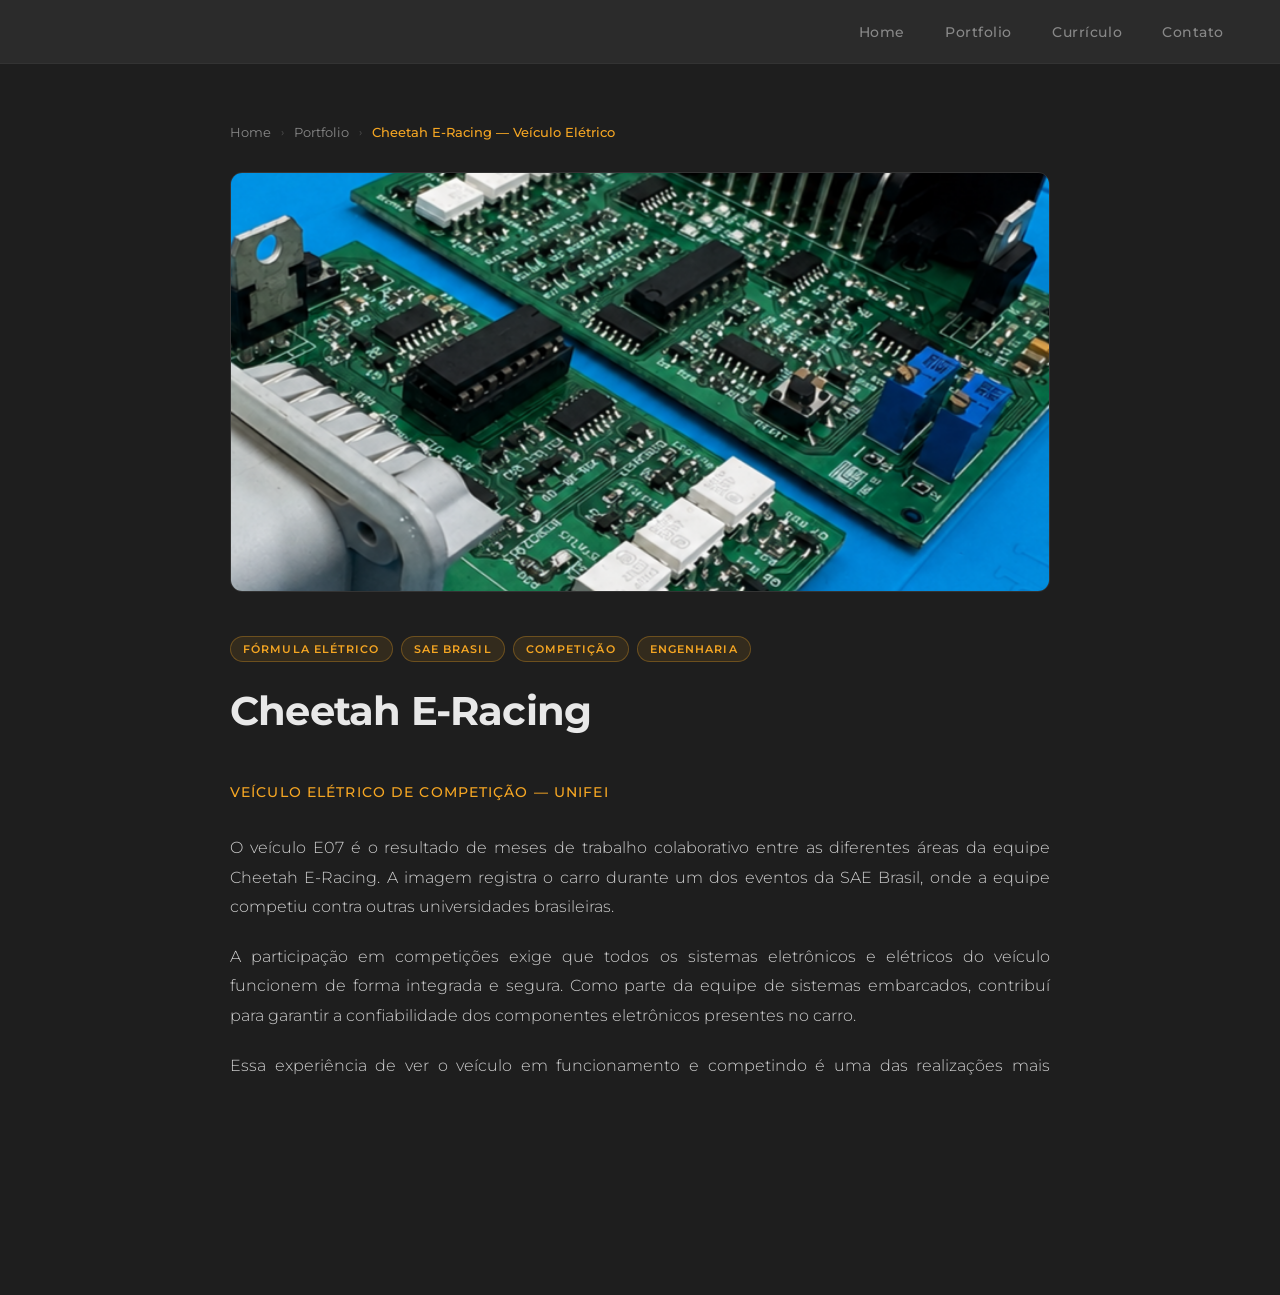
==== trabalho-cheetah2.html @ d37de6f1 "portfolio final" ====
<!DOCTYPE html>
<html lang="pt-BR">
  <head>
    <title>Cheetah E-Racing — Veículo Elétrico · Isadora Franco</title>
    <meta charset="utf-8">
    <meta name="viewport" content="width=device-width, initial-scale=1.0">
    <link rel="stylesheet" href="css/styles.css">
    <link rel="preconnect" href="https://fonts.googleapis.com">
    <link rel="preconnect" href="https://fonts.gstatic.com" crossorigin>
    <link href="https://fonts.googleapis.com/css2?family=Montserrat:wght@100..900&display=swap" rel="stylesheet">
  </head>
  <body>

    <nav class="navigation">
      <ul>
        <li><a href="index.html">Home</a></li>
        <li><a href="portfolio.html">Portfolio</a></li>
        <li><a href="curriculo.html">Currículo</a></li>
        <li><a href="contato.html">Contato</a></li>
      </ul>
      <button class="hamburger" aria-label="Abrir menu" aria-expanded="false">
        <span></span><span></span><span></span>
      </button>
      <ul class="nav-mobile" style="display:none">
        <li><a href="index.html">Home</a></li>
        <li><a href="portfolio.html">Portfolio</a></li>
        <li><a href="curriculo.html">Currículo</a></li>
        <li><a href="contato.html">Contato</a></li>
      </ul>
    </nav>

    <div class="main-work">

      <ul class="caminho" aria-label="Caminho de navegação">
        <li><a href="index.html">Home</a></li>
        <li class="sep">›</li>
        <li><a href="portfolio.html">Portfolio</a></li>
        <li class="sep">›</li>
        <li>Cheetah E-Racing — Veículo Elétrico</li>
      </ul>

      <img class="work-hero" src="img/cheetah2.png" alt="Veículo Cheetah E-Racing no evento">

      <div class="work-tags">
        <span class="work-tag">Fórmula Elétrico</span>
        <span class="work-tag">SAE Brasil</span>
        <span class="work-tag">Competição</span>
        <span class="work-tag">Engenharia</span>
      </div>

      <h1 class="work-title">Cheetah E-Racing</h1>
      <p class="work-subtitle">Veículo Elétrico de Competição — UNIFEI</p>

      <div class="work-body">
        <p>
          O veículo E07 é o resultado de meses de trabalho colaborativo entre as diferentes áreas da 
          equipe Cheetah E-Racing. A imagem registra o carro durante um dos eventos da SAE Brasil, 
          onde a equipe competiu contra outras universidades brasileiras.
        </p>
        <p>
          A participação em competições exige que todos os sistemas eletrônicos e elétricos do veículo 
          funcionem de forma integrada e segura. Como parte da equipe de sistemas embarcados, contribuí 
          para garantir a confiabilidade dos componentes eletrônicos presentes no carro.
        </p>
        <p>
          Essa experiência de ver o veículo em funcionamento e competindo é uma das realizações mais 
          significativas da minha trajetória acadêmica até o momento.
        </p>
      </div>

      <a class="voltar" href="portfolio.html">Voltar ao Portfolio</a>

    </div>

    <script src="js/main.js"></script>
  </body>
</html>
---- css/styles.css ----
*, *::before, *::after {
    box-sizing: border-box;
    margin: 0;
    padding: 0;
}

:root {
    --bg: #1e1e1e;
    --bg-2: #2b2b2b;
    --bg-card: #252525;
    --accent: #f5a623;
    --accent-hover: #ffbc4b;
    --text: #e8e8e8;
    --text-muted: #888;
    --text-dim: #555;
    --nav-height: 64px;
    --transition: 0.3s ease;
}

html {
    scroll-behavior: smooth;
}

body {
    background-color: var(--bg);
    font-family: "Montserrat", sans-serif;
    color: var(--text);
    min-height: 100vh;
}

.navigation {
    background-color: var(--bg-2);
    height: var(--nav-height);
    position: sticky;
    top: 0;
    z-index: 100;
    border-bottom: 1px solid #333;
    display: flex;
    align-items: center;
    justify-content: flex-end;
    padding-right: 40px;
    animation: slideDown 0.5s ease both;
}

@keyframes slideDown {
    from { transform: translateY(-100%); opacity: 0; }
    to   { transform: translateY(0);     opacity: 1; }
}

.navigation ul {
    list-style: none;
    display: flex;
    align-items: center;
    gap: 8px;
}

.navigation li a {
    color: var(--text-muted);
    text-decoration: none;
    font-size: 14px;
    font-weight: 500;
    letter-spacing: 0.04em;
    padding: 8px 16px;
    border-radius: 4px;
    transition: color var(--transition), background var(--transition);
    position: relative;
}

.navigation li a::after {
    content: '';
    position: absolute;
    bottom: 2px;
    left: 16px;
    right: 16px;
    height: 2px;
    background: var(--accent);
    transform: scaleX(0);
    transform-origin: left;
    transition: transform var(--transition);
    border-radius: 2px;
}

.navigation li a:hover {
    color: var(--text);
}

.navigation li a:hover::after {
    transform: scaleX(1);
}

.navigation li a.ativo {
    color: var(--accent);
    font-weight: 600;
}

.navigation li a.ativo::after {
    transform: scaleX(1);
}

.hamburger {
    display: none;
    flex-direction: column;
    gap: 5px;
    cursor: pointer;
    padding: 8px;
    border: none;
    background: transparent;
    position: absolute;
    right: 20px;
    top: 50%;
    transform: translateY(-50%);
}

.hamburger span {
    display: block;
    width: 24px;
    height: 2px;
    background: var(--text);
    border-radius: 2px;
    transition: all 0.3s ease;
}

.hamburger.aberto span:nth-child(1) { transform: rotate(45deg) translate(5px, 5px); }
.hamburger.aberto span:nth-child(2) { opacity: 0; transform: scaleX(0); }
.hamburger.aberto span:nth-child(3) { transform: rotate(-45deg) translate(5px, -5px); }

.nav-mobile {
    display: none;
    flex-direction: column;
    gap: 0;
    background: var(--bg-2);
    border-top: 1px solid #333;
    padding: 12px 0;
    position: absolute;
    top: var(--nav-height);
    left: 0;
    right: 0;
    z-index: 99;
    animation: fadeInDown 0.2s ease both;
}

@keyframes fadeInDown {
    from { opacity: 0; transform: translateY(-10px); }
    to   { opacity: 1; transform: translateY(0); }
}

.nav-mobile li {
    list-style: none;
}

.nav-mobile li a {
    display: block;
    padding: 14px 24px;
    color: var(--text-muted);
    text-decoration: none;
    font-size: 15px;
    font-weight: 500;
    transition: color var(--transition), background var(--transition);
    border-left: 3px solid transparent;
}

.nav-mobile li a:hover,
.nav-mobile li a.ativo {
    color: var(--accent);
    background: rgba(245, 166, 35, 0.05);
    border-left-color: var(--accent);
}

.capa {
    height: calc(100vh - var(--nav-height));
    display: flex;
    align-items: center;
    justify-content: center;
    padding: 40px;
    gap: 60px;
    overflow: hidden;
    position: relative;
}


.capa::before {
    content: '';
    position: absolute;
    inset: 0;
    background-image:
        linear-gradient(rgba(245,166,35,0.03) 1px, transparent 1px),
        linear-gradient(90deg, rgba(245,166,35,0.03) 1px, transparent 1px);
    background-size: 60px 60px;
    pointer-events: none;
}

.profile-pic {
    flex-shrink: 0;
    animation: fadeInLeft 0.8s ease 0.2s both;
}

@keyframes fadeInLeft {
    from { opacity: 0; transform: translateX(-40px); }
    to   { opacity: 1; transform: translateX(0); }
}

.profile-pic img {
    width: 300px;
    height: 300px;
    object-fit: cover;
    border-radius: 50%;
    border: 3px solid var(--accent);
    box-shadow: 0 0 40px rgba(245, 166, 35, 0.2), 0 0 80px rgba(245, 166, 35, 0.05);
    transition: box-shadow 0.4s ease, transform 0.4s ease;
}

.profile-pic img:hover {
    box-shadow: 0 0 60px rgba(245, 166, 35, 0.35);
    transform: scale(1.02);
}

.profile-title {
    animation: fadeInRight 0.8s ease 0.3s both;
}

@keyframes fadeInRight {
    from { opacity: 0; transform: translateX(40px); }
    to   { opacity: 1; transform: translateX(0); }
}

.profile-title h1 {
    text-transform: uppercase;
    font-size: clamp(36px, 5vw, 72px);
    font-weight: 300;
    line-height: 1;
    margin-bottom: 12px;
    letter-spacing: -0.01em;
}

.profile-title h1 span {
    color: var(--accent);
    display: block;
    font-weight: 700;
}

.profile-title h2 {
    font-size: 14px;
    font-weight: 300;
    color: var(--text-muted);
    letter-spacing: 0.1em;
    text-transform: uppercase;
    margin-top: 16px;
}

.profile-title h2::before {
    content: '— ';
    color: var(--accent);
}

.scroll-hint {
    position: absolute;
    bottom: 30px;
    left: 50%;
    transform: translateX(-50%);
    display: flex;
    flex-direction: column;
    align-items: center;
    gap: 8px;
    color: var(--text-dim);
    font-size: 11px;
    letter-spacing: 0.12em;
    text-transform: uppercase;
    animation: pulse 2s infinite;
}

.scroll-hint::after {
    content: '';
    display: block;
    width: 1px;
    height: 40px;
    background: linear-gradient(to bottom, var(--accent), transparent);
    animation: grow 1.5s infinite;
}

@keyframes pulse {
    0%, 100% { opacity: 0.4; }
    50% { opacity: 1; }
}

@keyframes grow {
    0%, 100% { transform: scaleY(0.5); transform-origin: top; opacity: 0.5; }
    50% { transform: scaleY(1); opacity: 1; }
}

.main {
    max-width: 1100px;
    margin: 0 auto;
    padding: 60px 40px 100px;
    animation: fadeUp 0.6s ease 0.1s both;
}

@keyframes fadeUp {
    from { opacity: 0; transform: translateY(20px); }
    to   { opacity: 1; transform: translateY(0); }
}

.caminho {
    list-style: none;
    display: flex;
    align-items: center;
    gap: 8px;
    margin-bottom: 32px;
    font-size: 13px;
    color: var(--text-dim);
}

.caminho li {
    display: flex;
    align-items: center;
}

.caminho .sep {
    color: var(--text-dim);
    font-size: 11px;
    margin: 0 2px;
}

.caminho a {
    color: var(--text-muted);
    text-decoration: none;
    transition: color var(--transition);
}

.caminho a:hover {
    color: var(--accent);
}

.caminho li:last-child {
    color: var(--accent);
    font-weight: 500;
}

.main > h1,
.main-work > h1 {
    color: var(--text);
    font-size: 40px;
    font-weight: 700;
    margin-bottom: 48px;
    letter-spacing: -0.02em;
}

.section-title {
    color: var(--text);
    font-size: 12px;
    font-weight: 600;
    text-transform: uppercase;
    letter-spacing: 0.18em;
    margin-top: 48px;
    margin-bottom: 0;
    padding-bottom: 10px;
    border-bottom: 1px solid #333;
}

.cv-dados {
    display: flex;
    gap: 32px;
    align-items: flex-start;
    margin-top: 24px;
    flex-wrap: wrap;
}

.cv-pic {
    width: 220px;
    height: 220px;
    object-fit: cover;
    border-radius: 8px;
    flex-shrink: 0;
    border: 2px solid #333;
}

.cv-info {
    flex: 1;
    min-width: 200px;
}

.cv-label {
    color: var(--accent);
    font-size: 11px;
    font-weight: 700;
    letter-spacing: 0.14em;
    text-transform: uppercase;
    margin-top: 20px;
    margin-bottom: 4px;
    display: block;
}

.cv-label:first-child {
    margin-top: 0;
}

.cv-value {
    color: var(--text);
    font-size: 16px;
    font-weight: 300;
    line-height: 1.5;
}

.cv-section-content {
    margin-top: 20px;
}

.cv-section-content p {
    color: var(--text);
    font-size: 15px;
    font-weight: 300;
    line-height: 1.8;
    text-align: justify;
    margin-bottom: 16px;
    opacity: 0.88;
}

.cv-item {
    display: flex;
    gap: 20px;
    padding: 16px 0;
    border-bottom: 1px solid #2e2e2e;
    align-items: flex-start;
}

.cv-item:last-child {
    border-bottom: none;
}

.cv-item-year {
    color: var(--accent);
    font-size: 11px;
    font-weight: 700;
    letter-spacing: 0.1em;
    text-transform: uppercase;
    min-width: 130px;
    padding-top: 2px;
}

.cv-item-desc {
    color: var(--text);
    font-size: 15px;
    font-weight: 300;
    line-height: 1.5;
}

.cv-item-desc strong {
    display: block;
    font-weight: 600;
    margin-bottom: 4px;
    color: var(--text);
}

.skills-grid {
    display: grid;
    grid-template-columns: 1fr 1fr;
    gap: 16px;
    margin-top: 20px;
}

.skill-card {
    background: var(--bg-card);
    border: 1px solid #333;
    border-radius: 8px;
    padding: 20px;
    transition: border-color var(--transition), transform var(--transition);
}

.skill-card:hover {
    border-color: var(--accent);
    transform: translateY(-2px);
}

.skill-card h4 {
    color: var(--accent);
    font-size: 11px;
    letter-spacing: 0.14em;
    text-transform: uppercase;
    font-weight: 700;
    margin-bottom: 8px;
}

.skill-card p {
    color: var(--text-muted);
    font-size: 14px;
    font-weight: 300;
    margin: 0;
}


.galeria {
    display: grid;
    grid-template-columns: repeat(3, 1fr);
    gap: 16px;
    margin-top: 0;
}

.miniatura {
    aspect-ratio: 1;
    border-radius: 8px;
    overflow: hidden;
    background-size: cover;
    background-position: center;
    background-repeat: no-repeat;
    position: relative;
    cursor: pointer;
    border: 2px solid transparent;
    transition: border-color var(--transition), transform var(--transition);
}

.miniatura:hover {
    border-color: var(--accent);
    transform: scale(1.02);
}

.blackbox {
    position: absolute;
    inset: 0;
    background: linear-gradient(to top, rgba(0,0,0,0.85) 0%, rgba(0,0,0,0.3) 50%, transparent 100%);
    opacity: 0;
    display: flex;
    align-items: flex-end;
    padding: 20px;
    transition: opacity var(--transition);
}

.miniatura:hover .blackbox {
    opacity: 1;
}

.blackbox-text h1 {
    font-size: 14px !important;
    color: var(--accent) !important;
    text-transform: uppercase;
    margin: 0 0 4px !important;
    font-weight: 700;
    letter-spacing: 0.08em;
}

.blackbox-text h2 {
    font-size: 12px !important;
    font-weight: 300;
    color: var(--text) !important;
    text-transform: none !important;
    margin: 0 !important;
}


.galeria a {
    text-decoration: none;
    display: block;
}

.main-work {
    max-width: 900px;
    margin: 0 auto;
    padding: 60px 40px 100px;
    animation: fadeUp 0.6s ease 0.1s both;
}

.work-hero {
    width: 100%;
    max-height: 420px;
    object-fit: cover;
    border-radius: 12px;
    margin-bottom: 40px;
    border: 1px solid #333;
}

.work-hero-placeholder {
    width: 100%;
    height: 360px;
    background: linear-gradient(135deg, #2a2a2a, #1a1a1a);
    border-radius: 12px;
    margin-bottom: 40px;
    border: 1px solid #333;
    display: flex;
    align-items: center;
    justify-content: center;
    color: var(--text-dim);
    font-size: 14px;
    letter-spacing: 0.1em;
    text-transform: uppercase;
}

.work-tags {
    display: flex;
    gap: 8px;
    flex-wrap: wrap;
    margin-bottom: 24px;
}

.work-tag {
    background: rgba(245, 166, 35, 0.1);
    border: 1px solid rgba(245, 166, 35, 0.3);
    color: var(--accent);
    font-size: 11px;
    font-weight: 600;
    letter-spacing: 0.1em;
    text-transform: uppercase;
    padding: 5px 12px;
    border-radius: 20px;
}

.work-title {
    font-size: 36px;
    font-weight: 700;
    letter-spacing: -0.02em;
    margin-bottom: 8px;
}

.work-subtitle {
    color: var(--accent);
    font-size: 14px;
    font-weight: 500;
    letter-spacing: 0.08em;
    text-transform: uppercase;
    margin-bottom: 32px;
}

.work-body p {
    color: var(--text);
    font-size: 16px;
    font-weight: 300;
    line-height: 1.85;
    text-align: justify;
    margin-bottom: 20px;
    opacity: 0.88;
}

.work-images {
    display: grid;
    grid-template-columns: 1fr 1fr;
    gap: 16px;
    margin: 40px 0;
}

.work-images img {
    width: 100%;
    border-radius: 8px;
    border: 1px solid #333;
    object-fit: cover;
    aspect-ratio: 4/3;
}

.contato-grid {
    display: grid;
    grid-template-columns: 1fr 1fr;
    gap: 16px;
    margin-top: 24px;
}

.contato-card {
    background: var(--bg-card);
    border: 1px solid #333;
    border-radius: 10px;
    padding: 28px;
    transition: border-color var(--transition), transform var(--transition);
}

.contato-card:hover {
    border-color: var(--accent);
    transform: translateY(-3px);
}

.contato-card-label {
    color: var(--accent);
    font-size: 11px;
    font-weight: 700;
    letter-spacing: 0.16em;
    text-transform: uppercase;
    margin-bottom: 10px;
    display: block;
}

.contato-card-value {
    color: var(--text);
    font-size: 16px;
    font-weight: 300;
}

.contato-card a {
    color: var(--text);
    text-decoration: none;
    transition: color var(--transition);
}

.contato-card a:hover {
    color: var(--accent);
}

.social-links {
    display: flex;
    gap: 16px;
    margin-top: 24px;
}

.social-link {
    display: flex;
    align-items: center;
    gap: 10px;
    background: var(--bg-card);
    border: 1px solid #333;
    border-radius: 8px;
    padding: 14px 20px;
    text-decoration: none;
    color: var(--text-muted);
    font-size: 14px;
    font-weight: 500;
    transition: all var(--transition);
}

.social-link:hover {
    border-color: var(--accent);
    color: var(--accent);
    transform: translateY(-2px);
}

.social-link img {
    width: 20px;
    height: 20px;
    object-fit: contain;
    filter: grayscale(1) brightness(0.8);
    transition: filter var(--transition);
}

.social-link:hover img {
    filter: none;
}

.voltar {
    display: inline-flex;
    align-items: center;
    gap: 8px;
    margin-top: 48px;
    color: var(--accent);
    text-decoration: none;
    font-size: 13px;
    font-weight: 600;
    letter-spacing: 0.06em;
    text-transform: uppercase;
    transition: gap var(--transition), opacity var(--transition);
    opacity: 0.85;
}

.voltar::before {
    content: '←';
    transition: transform var(--transition);
}

.voltar:hover {
    gap: 12px;
    opacity: 1;
}

.voltar:hover::before {
    transform: translateX(-4px);
}

/* ===========================
   RESPONSIVIDADE
=========================== */
@media (max-width: 900px) {
    .navigation {
        padding-right: 60px;
        position: relative;
    }

    .navigation > ul {
        display: none;
    }

    .hamburger {
        display: flex;
    }

    .capa {
        flex-direction: column;
        text-align: center;
        padding: 40px 20px;
        gap: 32px;
        height: auto;
        min-height: calc(100vh - var(--nav-height));
    }

    .profile-pic img {
        width: 200px;
        height: 200px;
    }

    .profile-title h1 {
        font-size: 36px;
    }

    .galeria {
        grid-template-columns: repeat(2, 1fr);
    }

    .skills-grid {
        grid-template-columns: 1fr;
    }

    .contato-grid {
        grid-template-columns: 1fr;
    }

    .work-images {
        grid-template-columns: 1fr;
    }

    .main,
    .main-work {
        padding: 40px 20px 80px;
    }
}

@media (max-width: 560px) {
    .galeria {
        grid-template-columns: 1fr;
    }

    .cv-dados {
        flex-direction: column;
    }

    .cv-pic {
        width: 100%;
        height: 240px;
    }

    .social-links {
        flex-direction: column;
    }

    .cv-item {
        flex-direction: column;
        gap: 6px;
    }

    .cv-item-year {
        min-width: unset;
    }

    .main > h1 {
        font-size: 28px;
    }
}

.fade-in {
    opacity: 0;
    transform: translateY(24px);
    transition: opacity 0.6s ease, transform 0.6s ease;
}

.fade-in.visivel {
    opacity: 1;
    transform: translateY(0);
}

.fade-in:nth-child(1) { transition-delay: 0s; }
.fade-in:nth-child(2) { transition-delay: 0.08s; }
.fade-in:nth-child(3) { transition-delay: 0.16s; }
.fade-in:nth-child(4) { transition-delay: 0.24s; }
.fade-in:nth-child(5) { transition-delay: 0.32s; }
.fade-in:nth-child(6) { transition-delay: 0.40s; }
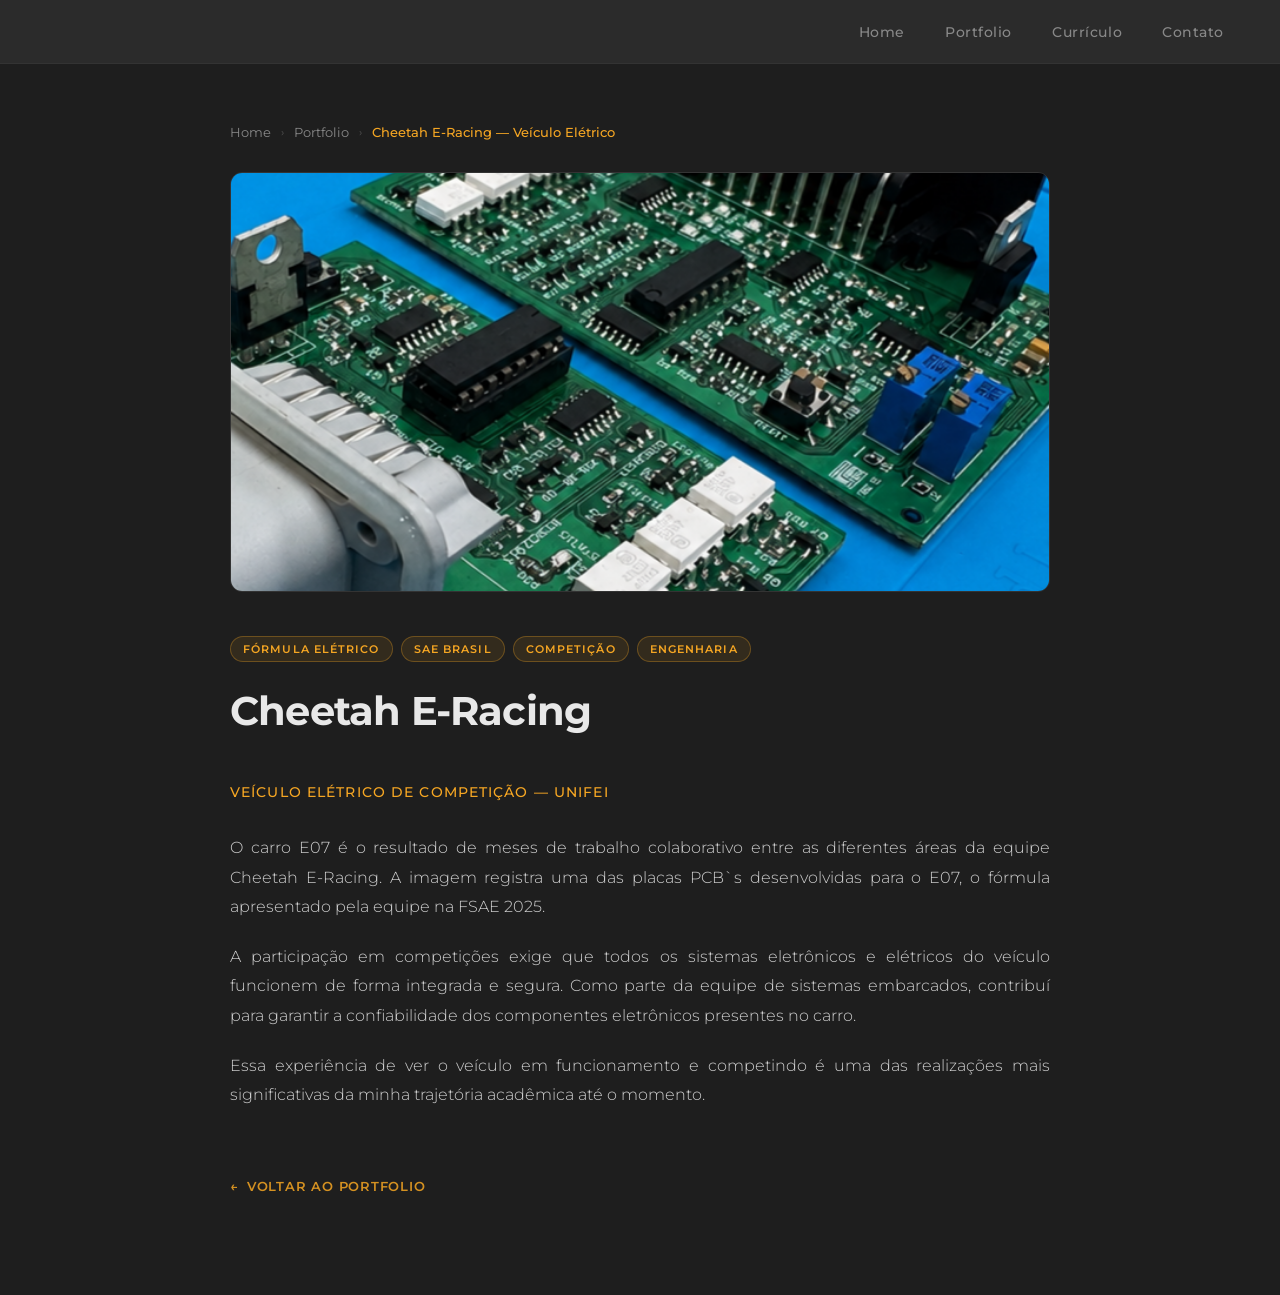
==== commit 945df5f3: "revisão geral do projeto" ====
--- a/trabalho-cheetah2.html
+++ b/trabalho-cheetah2.html
@@ -53,9 +53,9 @@
 
       <div class="work-body">
         <p>
-          O veículo E07 é o resultado de meses de trabalho colaborativo entre as diferentes áreas da 
-          equipe Cheetah E-Racing. A imagem registra o carro durante um dos eventos da SAE Brasil, 
-          onde a equipe competiu contra outras universidades brasileiras.
+          O carro E07 é o resultado de meses de trabalho colaborativo entre as diferentes áreas da 
+          equipe Cheetah E-Racing. A imagem registra uma das placas PCB`s desenvolvidas para o E07, 
+          o fórmula apresentado pela equipe na FSAE 2025.
         </p>
         <p>
           A participação em competições exige que todos os sistemas eletrônicos e elétricos do veículo 
